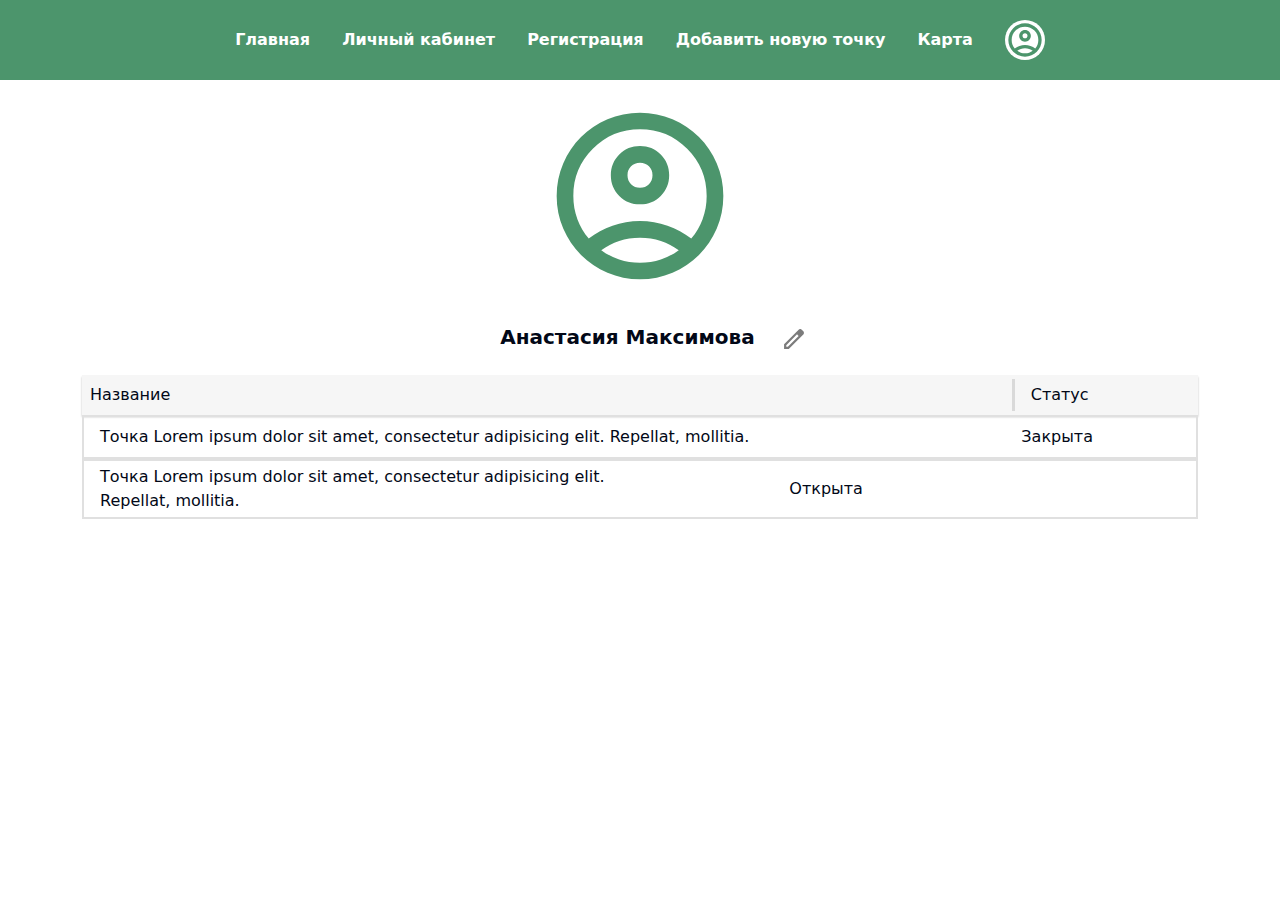
==== lk/index.html @ 66438ab8 "first commit" ====
<!DOCTYPE html>
<html lang="ru">
  <head>
    <meta charset="UTF-8" />
    <meta
      name="viewport"
      content="width=device-width, initial-scale=1.0, maximum-scale=1"
    />
    <script src="/jquery.js"></script>
    <link rel="stylesheet" href="/bootstrap.css" />
    <script src="/tailwindcss.js"></script>
   
     <link rel="stylesheet" href="/style.css" />
    <title>Личный кабинет</title>
  </head>
  <body>
    <!-- НАЧАЛО МЕНЮ -->
    <header class="bg-green overflow-scroll">
      <div class="container-md">
        <div class="menu">
          <ul class="d-flex align-items-center md:justify-center bg-green py-3">
            <li><a class="dropdown-item" href="/">Главная</a></li>
            <li><a class="dropdown-item" href="/lk">Личный кабинет</a></li>
            <li>
              <a class="dropdown-item" href="/registration">Регистрация</a>
            </li>
            <li>
              <a class="dropdown-item" href="/new-point"
                >Добавить новую точку</a
              >
            </li>
            <li><a class="dropdown-item" href="/map">Карта</a></li>
            <li id="profileImg">
              <a class="dropdown-item" href="/profile"
                ><img src="/img/account_circle.svg" alt=""
              /></a>
            </li>
          </ul>
        </div>
      </div>
    </header>
    <!--КОНЕЦ МЕНЮ -->
  <!-- НАЧАЛО ЛК -->
    <div class="container-md my-3 md:my-10">
        <form class="form-change-photo" method="post" enctype="multipart/form-data">
            <label class="input-file">
                <input type="file" name="file">
                <img class="input-file-btn" src="/img/account_circle.svg"/>
                <!-- <span class="input-file-text">Максимум 10мб</span> -->
             </label>
        </form>
      <div class="change-name-wrapper text-center my-2">
        <span class="name text-xl font-semibold" id="userName">Анастасия Максимова</span>
        <input id="nameChanger" type="text" placeholder="Ваше Имя" value="Анастасия Максимова" class="hidden" >
        <img class="inline edit" id="edit" src="/img/edit.svg" alt="">
        <img class="inline hidden done" id="done" src="/img/done.svg" alt="">
      </div>
    </div>
   <!-- КОНЕЦ ЛК -->

   <!-- НАЧАЛО ТАБЛИЦЫ -->
    <div class="container-md my-3 md:my-10 overflow-scroll md:overflow-auto">
      <div class="table-custom w-[700px] md:w-full">
        <div class="table-header bg-gray px-2 py-1">
          <div id="pointName" class="inline-block w-10/12 font-medium">Название</div>
          <div id="pointStatus" class="inline-block py-1 px-3 font-medium">Cтатус</div>
        </div>
        <a href="/card-page" class="no-underline">
          <div class="table-row-custom flex align-items-center px-2 py-1">
            <div id="pointName" class=" w-10/12 font-light px-2 no-underline">Точка Lorem ipsum dolor sit amet, consectetur adipisicing elit. Repellat, mollitia.</div>
            <div id="pointStatusRow" class=" py-1 px-3 text-center no-underline">Закрыта</div>
          </div>
          <div class="table-row-custom flex align-items-center px-2 py-1">
            <div id="pointName" class="w-10/12 font-light px-2 no-underline">Точка Lorem ipsum dolor sit amet, consectetur adipisicing elit. Repellat, mollitia.</div>
            <a href="/action" class="no-underline py-1 px-3 text-center no-underline text-red"><div id="pointStatusRow" class=" py-1 px-3 text-center no-underline text-red">Открыта</div></a>
          </div>
        </a>
      </div>
    </div>
     <!-- КОНЕЦ ТАБЛИЦЫ -->
    <script src="/main.js"></script>
  </body>
</html>
---- style.css ----
:root {
    --bs-blue: #0d6efd;
    --bs-black: #000000;
    --bs-indigo: #6610f2;
    --bs-purple: #6f42c1;
    --bs-pink: #d63384;
    --bs-red: #E30611;
    --bs-orange: #fd7e14;
    --bs-yellow: #ffc107;
    --bs-green: #4C956C;
    --bs-teal: #20c997;
    --bs-cyan: #0dcaf0;
    --bs-white: #fff;
    --bs-gray: #F6F6F6;
    --bs-gray-dark: #343a40;
    --bs-primary: #0d6efd;
    --bs-secondary: #6c757d;
    --bs-success: #198754;
    --bs-info: #0dcaf0;
    --bs-warning: #ffc107;
    --bs-danger: #dc3545;
    --bs-light: #f8f9fa;
    --bs-dark: #212529;
    --bs-font-sans-serif: system-ui, -apple-system, "Segoe UI", Roboto, "Helvetica Neue", Arial, "Noto Sans", "Liberation Sans", sans-serif, "Apple Color Emoji", "Segoe UI Emoji", "Segoe UI Symbol", "Noto Color Emoji";
    --bs-font-monospace: SFMono-Regular, Menlo, Monaco, Consolas, "Liberation Mono", "Courier New", monospace;
    --bs-gradient: linear-gradient(180deg, rgba(255, 255, 255, 0.15), rgba(255, 255, 255, 0));
  }
  
  *,
  *::before,
  *::after {
    box-sizing: border-box;
  }

.menu ul{
    list-style-type: none;
    padding-left: 0;
    margin-bottom: 0;
}
.menu li a{
    color: var(--bs-white); 
    font-weight: 700;
}
#map {
    margin: 3rem 1rem ;
    max-height: 500px!important;
    max-width: 100%!important;
}
#map iframe {
    width: 100%!important;
    height: 400px!important;
}
#profileImg img {
    background-color: var(--bs-white);
    width: 40px;
    border-radius: 50%;
    min-height: 1.5rem;
}

.input-file {
	position: relative;
	display: inline-block;
} 
.input-file input[type=file] {
	position: absolute;
	z-index: -1;
	opacity: 0;
	display: block;
	width: 0;
	height: 0;
}
.input-file input[type=file]:disabled + .input-file-btn {
	background-color: #eee;
}
.input-file-text {
	padding: 0 10px;
	line-height: 40px;
	display: inline-block;
}
.form-change-photo {
    text-align: center;
}
.form-change-photo img {
    width: 200px;
    cursor: pointer;
}
.change-name-wrapper img{
    max-width: 20px;
    cursor: pointer;
}
.change-name-wrapper span{ 
    display: inline-block;
    /* height: 2rem; */
    margin-top: .2rem;
    padding: .4rem 1.4rem;
    border: 2px solid transparent;
}
input {
    border: 2px solid var(--bs-black);
    padding: .5rem 1rem!important;
    border-radius: .5rem;
}
#nameChanger {
    font-weight: 600;
    font-size: 1.25rem;
    line-height: 1.75rem;
}
.table-header {
    box-shadow: 0px 2px 2px 0px #00000040;
}
.table-row-custom {

    border: 2px solid #E0E0E0!important;
}
#pointStatus {
    border-left: 3px solid #D9D9D9;
}

textarea {
    border: 2px solid var(--bs-black);
    
    padding: .5rem 1rem!important;
    border-radius: .5rem;
    max-width: 100%;
    max-height: 300px;
}
select {
    background: transparent;
    -webkit-appearance: none;
    -moz-appearance: none;
    -ms-appearance: none;
    appearance: none;
    border: 2px solid var(--bs-black);
    padding: .5rem 1rem ;
    border-radius: .5rem;
    background-image: url('/img/dropdown.svg');
    background-repeat: no-repeat;
    background-position: top 55% right 1rem;
    min-width: 100px;
}



@media screen and (min-width: 997px) {
   
}



@media screen and (max-width: 996.9px) {
    .form-change-photo img {
        width: 120px;
    }
    .menu ul li{
        padding: .3rem .5rem;
        background-color: var(--bs-white);
        border-radius: .5rem;
        margin: 0 .5rem;
    }
    #profileImg {
        margin-right: 1rem;
    }

    #profileImg img {
        background-color: var(--bs-white);
        width: 40px;
        border-radius: 50%;
        min-height: 2rem;
        margin-right: 1rem;
    }
    #profileImg .dropdown-item  {
        padding:0;
        margin-right: 1rem;
    }

    .menu li a{
        color: var(--bs-black); 
    }
    
}
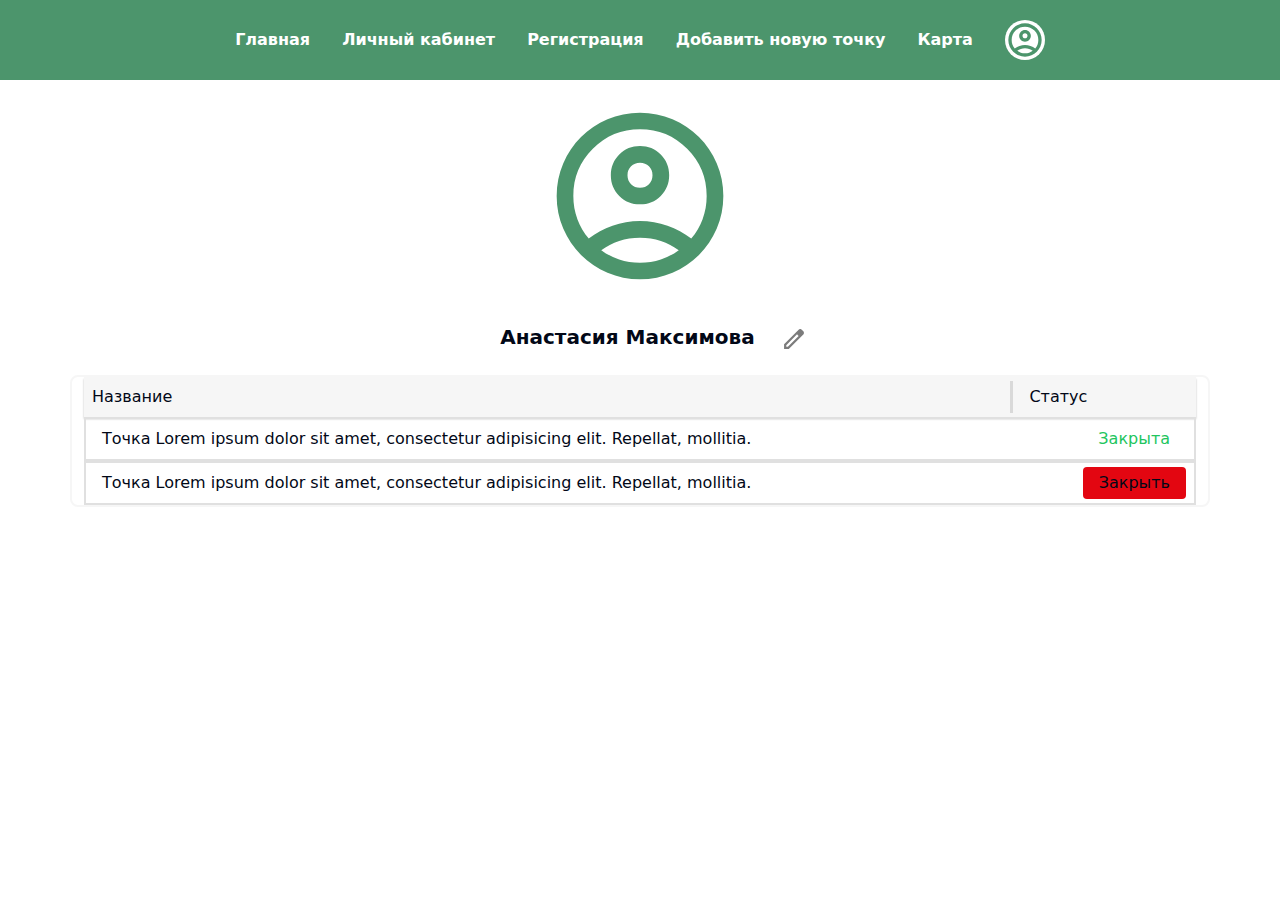
==== commit 7b719b2f: "feat: added card-page for roles" ====
--- a/lk/index.html
+++ b/lk/index.html
@@ -1,83 +1,129 @@
-<!DOCTYPE html>
-<html lang="ru">
-  <head>
-    <meta charset="UTF-8" />
-    <meta
-      name="viewport"
-      content="width=device-width, initial-scale=1.0, maximum-scale=1"
-    />
-    <script src="/jquery.js"></script>
-    <link rel="stylesheet" href="/bootstrap.css" />
-    <script src="/tailwindcss.js"></script>
-   
-     <link rel="stylesheet" href="/style.css" />
-    <title>Личный кабинет</title>
-  </head>
-  <body>
-    <!-- НАЧАЛО МЕНЮ -->
-    <header class="bg-green overflow-scroll">
-      <div class="container-md">
-        <div class="menu">
-          <ul class="d-flex align-items-center md:justify-center bg-green py-3">
-            <li><a class="dropdown-item" href="/">Главная</a></li>
-            <li><a class="dropdown-item" href="/lk">Личный кабинет</a></li>
-            <li>
-              <a class="dropdown-item" href="/registration">Регистрация</a>
-            </li>
-            <li>
-              <a class="dropdown-item" href="/new-point"
-                >Добавить новую точку</a
-              >
-            </li>
-            <li><a class="dropdown-item" href="/map">Карта</a></li>
-            <li id="profileImg">
-              <a class="dropdown-item" href="/profile"
-                ><img src="/img/account_circle.svg" alt=""
-              /></a>
-            </li>
-          </ul>
+  <!DOCTYPE html>
+  <html lang="ru">
+    <head>
+      <meta charset="UTF-8" />
+      <meta
+        name="viewport"
+        content="width=device-width, initial-scale=1.0, maximum-scale=1"
+      />
+      <script src="/jquery.js"></script>
+      <link rel="stylesheet" href="/bootstrap.css" />
+      <script src="/tailwindcss.js"></script>
+
+      <link rel="stylesheet" href="/style.css" />
+      <title>Личный кабинет</title>
+    </head>
+    <body>
+      <!-- НАЧАЛО МЕНЮ -->
+      <header class="bg-green overflow-scroll">
+        <div class="container-md">
+          <div class="menu">
+            <ul class="d-flex align-items-center md:justify-center bg-green py-3">
+              <li><a class="dropdown-item" href="/">Главная</a></li>
+              <li><a class="dropdown-item" href="/lk">Личный кабинет</a></li>
+              <li>
+                <a class="dropdown-item" href="/registration">Регистрация</a>
+              </li>
+              <li>
+                <a class="dropdown-item" href="/new-point"
+                  >Добавить новую точку</a
+                >
+              </li>
+              <li><a class="dropdown-item" href="/map">Карта</a></li>
+              <li id="profileImg">
+                <a class="dropdown-item" href="/profile"
+                  ><img src="/img/account_circle.svg" alt=""
+                /></a>
+              </li>
+            </ul>
+          </div>
         </div>
-      </div>
-    </header>
-    <!--КОНЕЦ МЕНЮ -->
-  <!-- НАЧАЛО ЛК -->
+      </header>
+      <!--КОНЕЦ МЕНЮ -->
+    <!-- НАЧАЛО ЛК -->
     <div class="container-md my-3 md:my-10">
-        <form class="form-change-photo" method="post" enctype="multipart/form-data">
-            <label class="input-file">
-                <input type="file" name="file">
-                <img class="input-file-btn" src="/img/account_circle.svg"/>
-                <!-- <span class="input-file-text">Максимум 10мб</span> -->
-             </label>
-        </form>
+      <form
+        class="form-change-photo"
+        method="post"
+        enctype="multipart/form-data"
+      >
+        <label class="input-file">
+          <input type="file" name="file" />
+          <img class="input-file-btn" src="/img/account_circle.svg" />
+          <!-- <span class="input-file-text">Максимум 10мб</span> -->
+        </label>
+      </form>
       <div class="change-name-wrapper text-center my-2">
-        <span class="name text-xl font-semibold" id="userName">Анастасия Максимова</span>
-        <input id="nameChanger" type="text" placeholder="Ваше Имя" value="Анастасия Максимова" class="hidden" >
-        <img class="inline edit" id="edit" src="/img/edit.svg" alt="">
-        <img class="inline hidden done" id="done" src="/img/done.svg" alt="">
+        <span class="name text-xl font-semibold" id="userName"
+          >Анастасия Максимова</span
+        >
+        <input
+          id="nameChanger"
+          type="text"
+          placeholder="Ваше Имя"
+          value="Анастасия Максимова"
+          class="hidden"
+        />
+        <img class="inline edit" id="edit" src="/img/edit.svg" alt="" />
+        <img class="inline hidden done" id="done" src="/img/done.svg" alt="" />
       </div>
     </div>
-   <!-- КОНЕЦ ЛК -->
+    <!-- КОНЕЦ ЛК -->
 
-   <!-- НАЧАЛО ТАБЛИЦЫ -->
-    <div class="container-md my-3 md:my-10 overflow-scroll md:overflow-auto">
+    <!-- НАЧАЛО ТАБЛИЦЫ -->
+    <div
+      class="container-md max-h-[600px] my-3 md:my-10 overflow-scroll md:overflow-auto table-wrapper"
+    >
       <div class="table-custom w-[700px] md:w-full">
         <div class="table-header bg-gray px-2 py-1">
-          <div id="pointName" class="inline-block w-10/12 font-medium">Название</div>
-          <div id="pointStatus" class="inline-block py-1 px-3 font-medium">Cтатус</div>
+          <div id="pointName" class="inline-block w-10/12 font-medium">
+            Название
+          </div>
+          <div id="pointStatus" class="inline-block py-1 px-3 font-medium">
+            Cтатус
+          </div>
         </div>
-        <a href="/card-page" class="no-underline">
+
+        <!-- НАЧАЛО ОДНОЙ СТРОКИ В ТАБЛИЦЕ ТОЧЕК БЕЗ КЛИКАБЕЛЬНОГО СТАТУСА -->
+        <a href="/card-page" class="no-underline w-full">
           <div class="table-row-custom flex align-items-center px-2 py-1">
-            <div id="pointName" class=" w-10/12 font-light px-2 no-underline">Точка Lorem ipsum dolor sit amet, consectetur adipisicing elit. Repellat, mollitia.</div>
-            <div id="pointStatusRow" class=" py-1 px-3 text-center no-underline">Закрыта</div>
-          </div>
-          <div class="table-row-custom flex align-items-center px-2 py-1">
-            <div id="pointName" class="w-10/12 font-light px-2 no-underline">Точка Lorem ipsum dolor sit amet, consectetur adipisicing elit. Repellat, mollitia.</div>
-            <a href="/action" class="no-underline py-1 px-3 text-center no-underline text-red"><div id="pointStatusRow" class=" py-1 px-3 text-center no-underline text-red">Открыта</div></a>
+            <div id="pointName" class="w-full font-light px-2 no-underline">
+              Точка Lorem ipsum dolor sit amet, consectetur adipisicing elit.
+              Repellat, mollitia.
+            </div>
+            <div id="pointStatusRow" class="text-green-500 py-1 px-3 text-center no-underline">
+              Закрыта
+            </div>
           </div>
         </a>
+         <!-- КОНЕЦ ОДНОЙ СТРОКИ В ТАБЛИЦЕ ТОЧЕК  БЕЗ КЛИКАБЕЛЬНОГО СТАТУСА-->
+
+        <!-- НАЧАЛО ОДНОЙ СТРОКИ В ТАБЛИЦЕ ТОЧЕК  С КЛИКАБЕЛЬНЫМ СТАТУСОМ -->
+        <a href="/card-page" class="no-underline w-full ">
+          <div class="table-row-custom flex align-items-center px-2 py-1">
+            <div id="pointName" class="w-full font-light px-2 no-underline">
+              Точка Lorem ipsum dolor sit amet, consectetur adipisicing elit.
+              Repellat, mollitia.
+            </div>
+             <!-- НАЧАЛО КЛИКАБЕГОГО СТАТУСА -->
+            <a
+              href="/some-url-to-change"
+              class="bg-red rounded"
+              ><div
+                id="pointStatusRow"
+                class="py-1 px-3 text-center no-underline text-red"
+              >
+                Закрыть
+              </div></a
+            >
+            <!-- КОНЕЦ КЛИКАБЕГОГО СТАТУСА -->
+          </div>
+        </a>
+        <!-- КОНЕЦ ОДНОЙ СТРОКИ В ТАБЛИЦЕ ТОЧЕК С КЛИКАБЕЛЬНЫМ СТАТУСОМ -->
+        
       </div>
     </div>
-     <!-- КОНЕЦ ТАБЛИЦЫ -->
+    <!-- КОНЕЦ ТАБЛИЦЫ -->
     <script src="/main.js"></script>
   </body>
 </html>
--- a/style.css
+++ b/style.css
@@ -42,7 +42,8 @@
     font-weight: 700;
 }
 #map {
-    margin: 3rem 1rem ;
+    /* поменял margin */
+    margin: 1rem .5rem; 
     max-height: 500px!important;
     max-width: 100%!important;
 }
@@ -50,6 +51,7 @@
     width: 100%!important;
     height: 400px!important;
 }
+
 #profileImg img {
     background-color: var(--bs-white);
     width: 40px;
@@ -105,6 +107,14 @@
     font-size: 1.25rem;
     line-height: 1.75rem;
 }
+.table-wrapper {
+    border: 2px solid var(--bs-gray);
+    border-radius: .5rem;
+}
+header::-webkit-scrollbar {
+    display: none;
+}
+
 .table-header {
     box-shadow: 0px 2px 2px 0px #00000040;
 }
@@ -139,8 +149,6 @@
     min-width: 100px;
 }
 
-
-
 @media screen and (min-width: 997px) {
    
 }
@@ -177,4 +185,32 @@
         color: var(--bs-black); 
     }
     
-}+}
+
+/* новые правки */
+.one-photo {
+    max-height: 500px;
+}
+.one-photo img, .two-photo img {
+    width: 100%;
+    object-fit: cover;
+    height: auto;
+}
+.one-photo img {
+    /* для максимальной высоты одинарной фотки */
+    max-height: 500px;
+    /* для соотношения сторон одинарной фотки */
+    aspect-ratio: 24 / 9;
+}
+.two-photo img {
+    /* для максимальной высоты двойной фотки */
+    max-height: 500px;
+    /* для соотношения сторон двойной фотки */
+    aspect-ratio: 1 / 1;
+}
+
+.message-no-input {
+    border: 2px solid var(--bs-black);
+    padding: .5rem 1rem!important;
+    border-radius: .5rem;
+}
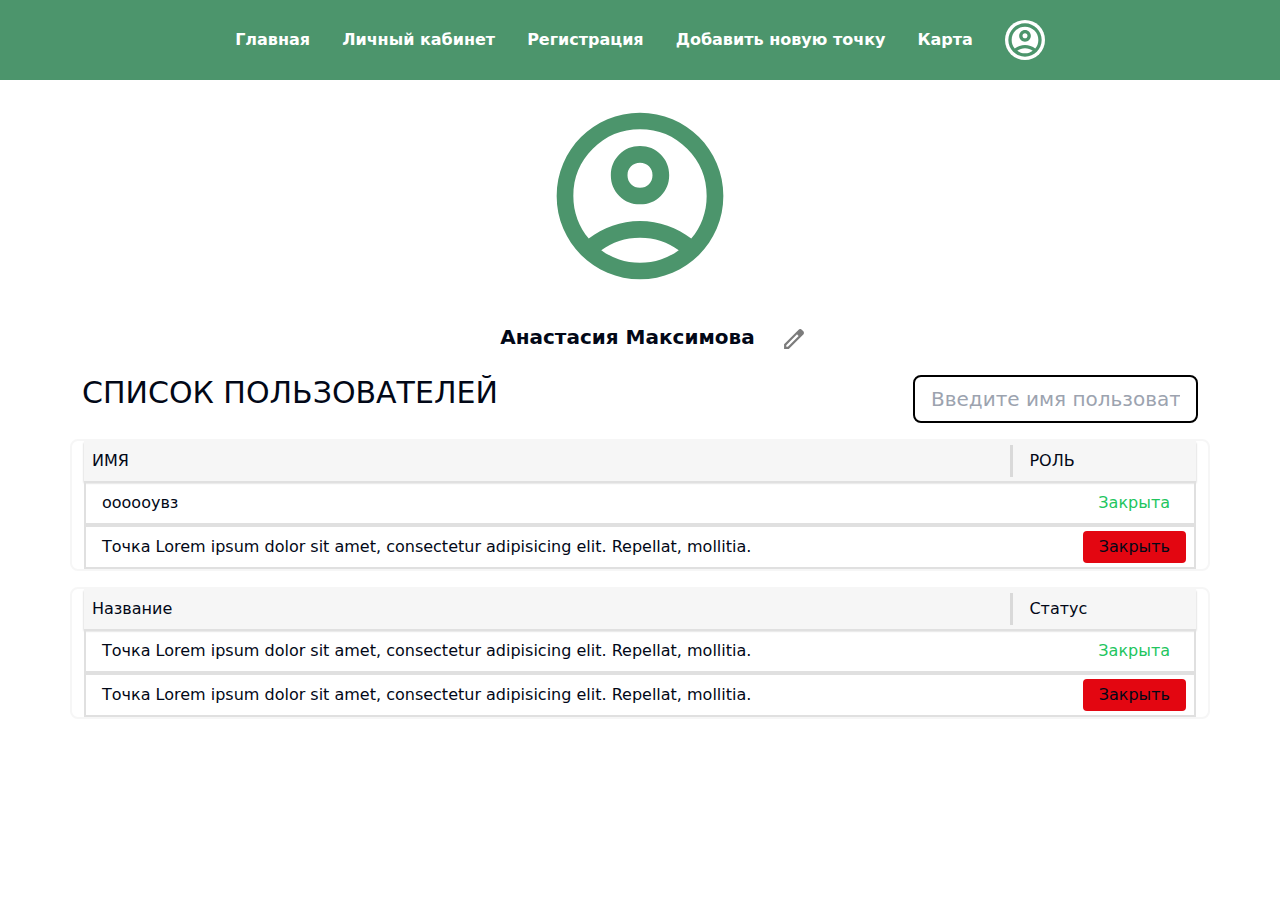
==== commit dad878c1: "feat: added lk sort users" ====
--- a/lk/index.html
+++ b/lk/index.html
@@ -70,7 +70,70 @@
     </div>
     <!-- КОНЕЦ ЛК -->
 
-    <!-- НАЧАЛО ТАБЛИЦЫ -->
+    <!-- НАЧАЛО ТАБЛЦИЫ ЮЗЕРОВ -->
+    <div class="container-md table-title">
+      <div class="flex flex-col justify-between md:flex-row">
+        <div class="text-title md:w-1/2 w-full md:text-3xl text-xl">СПИСОК ПОЛЬЗОВАТЕЛЕЙ</div>
+        <div class="search-title flex flex-col justify-end md:flex-row md:w-1/2 w-full md:text-3xl text-xl">
+          <input type="text" class="text-xl " id="userSearch" placeholder="Введите имя пользователя">
+        </div>
+      </div>
+    </div>
+    
+    <div
+    class="container-md max-h-[600px] my-3 md:my-10 overflow-scroll md:overflow-auto table-wrapper"
+  >
+    <div class="table-custom user-table w-[700px] md:w-full">
+      <div class="table-header bg-gray px-2 py-1">
+        <div id="pointName" class="inline-block w-10/12 font-medium">
+          ИМЯ
+        </div>
+        <div id="pointStatus" class="inline-block py-1 px-3 font-medium">
+          РОЛЬ
+        </div>
+      </div>
+
+      <!-- НАЧАЛО ОДНОЙ СТРОКИ В ТАБЛИЦЕ ТОЧЕК БЕЗ КЛИКАБЕЛЬНОГО СТАТУСА -->
+      <a href="/card-page" class="no-underline w-full">
+        <div class="table-row-custom flex align-items-center px-2 py-1">
+          <div id="pointName" class="w-full font-light px-2 no-underline">
+            оооооувз
+          </div>
+          <div id="pointStatusRow" class="text-green-500 py-1 px-3 text-center no-underline">
+            Закрыта
+          </div>
+        </div>
+      </a>
+       <!-- КОНЕЦ ОДНОЙ СТРОКИ В ТАБЛИЦЕ ТОЧЕК  БЕЗ КЛИКАБЕЛЬНОГО СТАТУСА-->
+
+      <!-- НАЧАЛО ОДНОЙ СТРОКИ В ТАБЛИЦЕ ТОЧЕК  С КЛИКАБЕЛЬНЫМ СТАТУСОМ -->
+      <a href="/card-page" class="no-underline w-full ">
+        <div class="table-row-custom flex align-items-center px-2 py-1">
+          <div id="pointName" class="w-full font-light px-2 no-underline">
+            Точка Lorem ipsum dolor sit amet, consectetur adipisicing elit.
+            Repellat, mollitia.
+          </div>
+           <!-- НАЧАЛО КЛИКАБЕГОГО СТАТУСА -->
+          <a
+            href="/some-url-to-change"
+            class="bg-red rounded"
+            ><div
+              id="pointStatusRow"
+              class="py-1 px-3 text-center no-underline text-red"
+            >
+              Закрыть
+            </div></a
+          >
+          <!-- КОНЕЦ КЛИКАБЕГОГО СТАТУСА -->
+        </div>
+      </a>
+      <!-- КОНЕЦ ОДНОЙ СТРОКИ В ТАБЛИЦЕ ТОЧЕК С КЛИКАБЕЛЬНЫМ СТАТУСОМ -->
+
+    </div>
+  </div>
+    <!-- КОНЕЦ ТАБЛЦИЫ ЮЗЕРОВ -->
+
+    <!-- НАЧАЛО ТАБЛИЦЫ  ТОЧЕК-->
     <div
       class="container-md max-h-[600px] my-3 md:my-10 overflow-scroll md:overflow-auto table-wrapper"
     >
@@ -120,7 +183,7 @@
           </div>
         </a>
         <!-- КОНЕЦ ОДНОЙ СТРОКИ В ТАБЛИЦЕ ТОЧЕК С КЛИКАБЕЛЬНЫМ СТАТУСОМ -->
-        
+
       </div>
     </div>
     <!-- КОНЕЦ ТАБЛИЦЫ -->
--- a/style.css
+++ b/style.css
@@ -214,3 +214,7 @@
     padding: .5rem 1rem!important;
     border-radius: .5rem;
 }
+.two-photo.fullfiled {
+
+}
+
